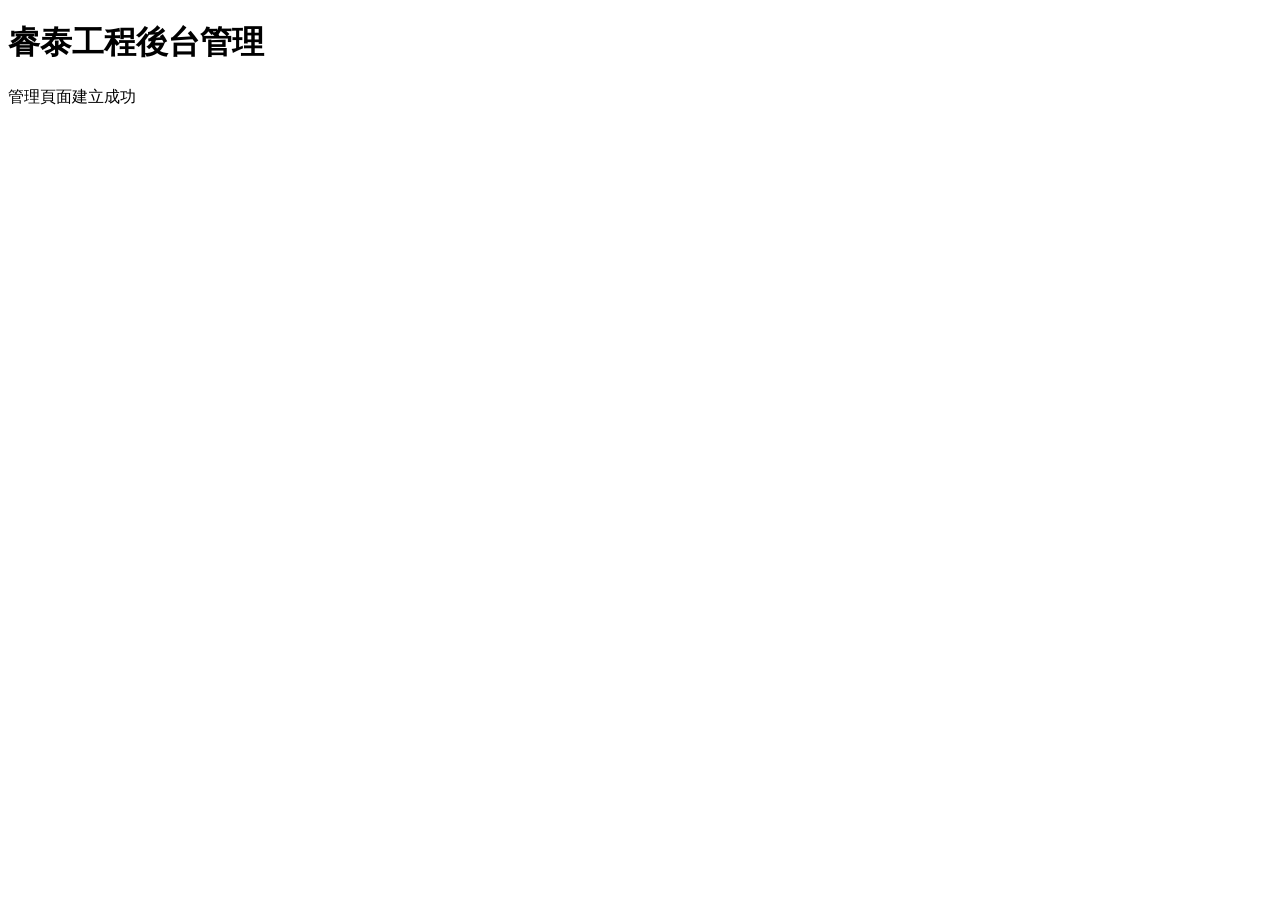
==== admin.html @ 7926442c "新增admin管理頁" ====
<!DOCTYPE html>
<html lang="zh-Hant">

<head>
  <meta charset="UTF-8">
  <meta name="viewport" content="width=device-width, initial-scale=1.0">

  <title>睿泰工程｜後台管理</title>
</head>

<body>

  <h1>睿泰工程後台管理</h1>

  <p>管理頁面建立成功</p>

</body>

</html>
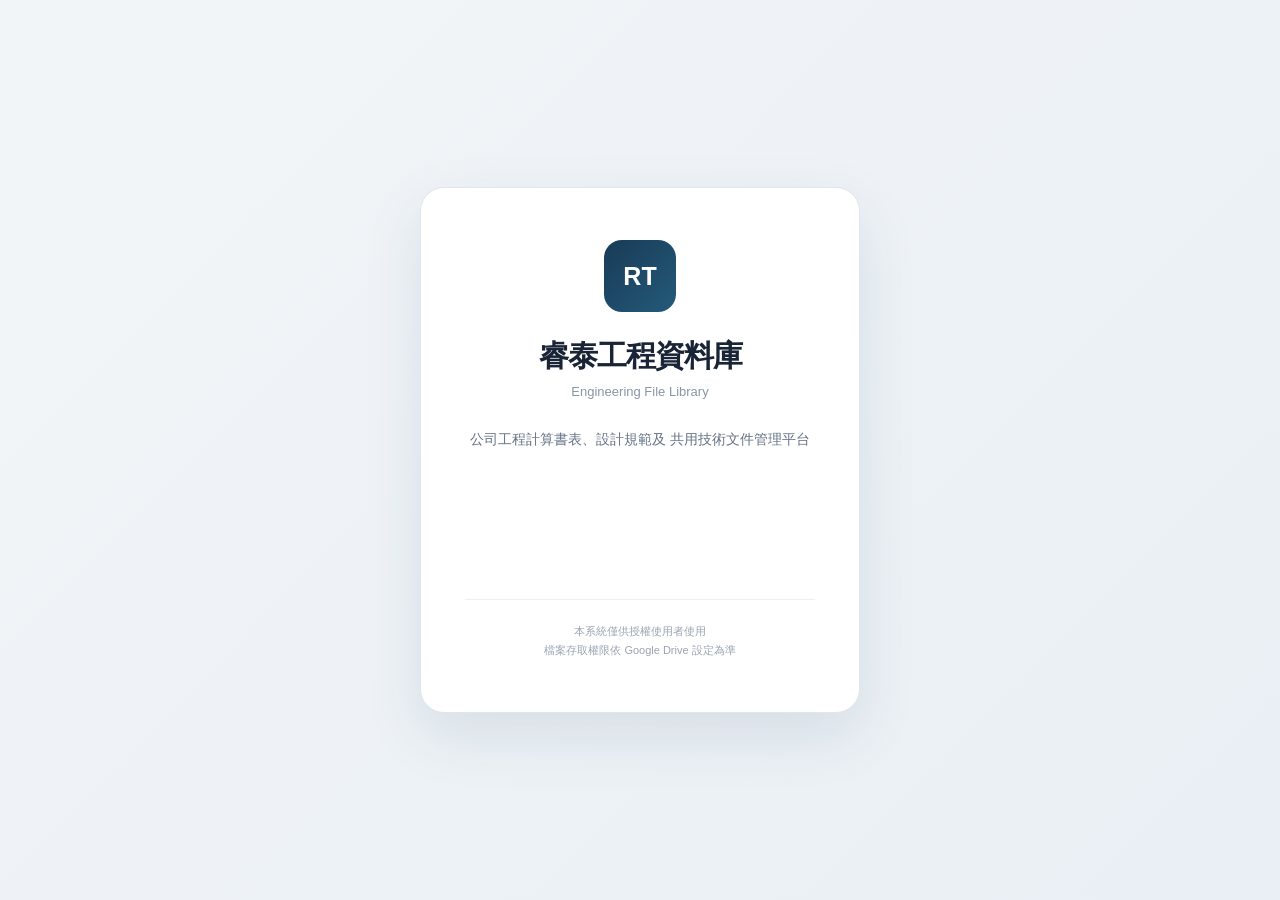
==== commit 30a5b075: "加入管理後台權限驗證" ====
--- a/admin.html
+++ b/admin.html
@@ -2,17 +2,1063 @@
 <html lang="zh-Hant">
 
 <head>
-  <meta charset="UTF-8">
-  <meta name="viewport" content="width=device-width, initial-scale=1.0">
-
-  <title>睿泰工程｜後台管理</title>
+
+    <meta charset="UTF-8">
+
+    <meta name="viewport" content="width=device-width, initial-scale=1.0">
+
+    <title>睿泰工程｜後台管理中心</title>
+
+    <link rel="stylesheet" href="styles.css">
+
+    <style>
+        .admin-page {
+            max-width: 1400px;
+            margin: 0 auto;
+            padding: 28px 24px 60px;
+        }
+
+
+        .admin-header {
+            display: flex;
+            justify-content: space-between;
+            align-items: center;
+            gap: 20px;
+
+            background: #fff;
+
+            border: 1px solid #e1e6ec;
+            border-radius: 16px;
+
+            padding: 20px 24px;
+
+            margin-bottom: 20px;
+        }
+
+
+        .admin-header h2 {
+            margin: 0;
+            font-size: 26px;
+        }
+
+
+        .admin-header p {
+            margin: 5px 0 0;
+            color: #6c7888;
+            font-size: 13px;
+        }
+
+
+        .admin-user {
+            text-align: right;
+            font-size: 13px;
+            color: #6c7888;
+        }
+
+
+        .admin-actions {
+            margin-top: 8px;
+
+            display: flex;
+            justify-content: flex-end;
+            gap: 8px;
+        }
+
+
+        .admin-actions a,
+        .admin-actions button {
+
+            border: 1px solid #dfe5ec;
+
+            background: #fff;
+
+            color: #183b56;
+
+            border-radius: 8px;
+
+            padding: 8px 12px;
+
+            font-weight: 700;
+
+            text-decoration: none;
+
+            cursor: pointer;
+        }
+
+
+        .admin-tabs {
+
+            display: flex;
+            gap: 8px;
+
+            margin-bottom: 18px;
+
+        }
+
+
+        .admin-tab {
+
+            padding: 11px 18px;
+
+            border: 1px solid #dfe5ec;
+
+            border-radius: 10px;
+
+            background: #fff;
+
+            color: #435064;
+
+            font-weight: 800;
+
+            cursor: pointer;
+        }
+
+
+        .admin-tab.active {
+
+            background: #183b56;
+            color: #fff;
+            border-color: #183b56;
+
+        }
+
+
+        .admin-panel {
+
+            background: #fff;
+
+            border: 1px solid #e1e6ec;
+
+            border-radius: 16px;
+
+            padding: 22px;
+
+        }
+
+
+        .admin-panel.hidden {
+            display: none;
+        }
+
+
+        .admin-toolbar {
+
+            display: flex;
+
+            justify-content: space-between;
+
+            align-items: center;
+
+            gap: 12px;
+
+            margin-bottom: 20px;
+        }
+
+
+        .admin-toolbar input {
+
+            flex: 1;
+
+            max-width: 460px;
+
+            padding: 11px 13px;
+
+            border: 1px solid #dfe5ec;
+
+            border-radius: 9px;
+
+            font-size: 14px;
+        }
+
+
+        .primary-btn {
+
+            border: 0;
+
+            background: #183b56;
+
+            color: #fff;
+
+            padding: 10px 15px;
+
+            border-radius: 9px;
+
+            font-weight: 800;
+
+            cursor: pointer;
+        }
+
+
+        .admin-table-wrap {
+            overflow: auto;
+        }
+
+
+        .admin-table {
+
+            width: 100%;
+
+            border-collapse: collapse;
+
+            min-width: 900px;
+        }
+
+
+        .admin-table th {
+
+            text-align: left;
+
+            padding: 11px 10px;
+
+            font-size: 12px;
+
+            color: #7c8796;
+
+            border-bottom: 1px solid #e1e6ec;
+        }
+
+
+        .admin-table td {
+
+            padding: 13px 10px;
+
+            border-bottom: 1px solid #edf0f3;
+
+            font-size: 13px;
+        }
+
+
+        .admin-row-actions {
+
+            display: flex;
+
+            flex-wrap: wrap;
+
+            gap: 6px;
+        }
+
+
+        .small-btn {
+
+            border: 1px solid #dfe5ec;
+
+            background: #fff;
+
+            color: #183b56;
+
+            padding: 7px 9px;
+
+            border-radius: 7px;
+
+            font-size: 12px;
+
+            font-weight: 700;
+
+            cursor: pointer;
+        }
+
+
+        .small-btn.warning {
+
+            background: #f5b942;
+
+            border-color: #f5b942;
+
+            color: #253342;
+        }
+
+
+        .small-btn.danger {
+
+            color: #b42318;
+
+            border-color: #efc8c5;
+        }
+
+
+        .status-y {
+
+            color: #1d7a55;
+
+            font-weight: 800;
+        }
+
+
+        .status-n {
+
+            color: #b42318;
+
+            font-weight: 800;
+        }
+
+
+        /* 彈出視窗 */
+
+        .admin-modal {
+
+            position: fixed;
+
+            inset: 0;
+
+            z-index: 9999;
+
+            background:
+                rgba(17, 35, 52, .55);
+
+            display: none;
+
+            align-items: center;
+
+            justify-content: center;
+
+            padding: 20px;
+        }
+
+
+        .admin-modal.open {
+            display: flex;
+        }
+
+
+        .admin-modal-card {
+
+            width: 100%;
+
+            max-width: 560px;
+
+            max-height: 90vh;
+
+            overflow-y: auto;
+
+            background: #fff;
+
+            border-radius: 18px;
+
+            padding: 26px;
+
+            box-shadow:
+                0 20px 70px rgba(0, 0, 0, .22);
+        }
+
+
+        .admin-modal-card h3 {
+
+            margin: 0 0 20px;
+
+        }
+
+
+        .form-group {
+
+            margin-bottom: 15px;
+
+        }
+
+
+        .form-group label {
+
+            display: block;
+
+            margin-bottom: 6px;
+
+            font-size: 13px;
+
+            font-weight: 800;
+
+        }
+
+
+        .form-group input,
+        .form-group select,
+        .form-group textarea {
+
+            width: 100%;
+
+            padding: 10px 11px;
+
+            border:
+                1px solid #dfe5ec;
+
+            border-radius: 8px;
+
+            font-family: inherit;
+
+        }
+
+
+        .form-group textarea {
+
+            min-height: 90px;
+
+            resize: vertical;
+        }
+
+
+        .modal-actions {
+
+            display: flex;
+
+            justify-content: flex-end;
+
+            gap: 8px;
+
+            margin-top: 20px;
+
+        }
+
+
+        .modal-actions button {
+
+            padding: 9px 14px;
+
+            border-radius: 8px;
+
+            border: 1px solid #dfe5ec;
+
+            background: #fff;
+
+            cursor: pointer;
+        }
+
+
+        .modal-actions .save-btn {
+
+            background: #183b56;
+
+            color: #fff;
+
+            border-color: #183b56;
+
+        }
+
+
+        .admin-message {
+
+            margin-top: 12px;
+
+            min-height: 20px;
+
+            color: #245a7a;
+
+            font-size: 13px;
+        }
+
+
+        @media(max-width:720px) {
+
+            .admin-header {
+                align-items: flex-start;
+                flex-direction: column;
+            }
+
+            .admin-user {
+                text-align: left;
+            }
+
+            .admin-actions {
+                justify-content: flex-start;
+            }
+
+            .admin-toolbar {
+                align-items: stretch;
+                flex-direction: column;
+            }
+
+            .admin-toolbar input {
+                max-width: none;
+            }
+
+        }
+    </style>
+
 </head>
 
+
 <body>
 
-  <h1>睿泰工程後台管理</h1>
-
-  <p>管理頁面建立成功</p>
+    <header class="topbar">
+
+        <div class="brand">
+
+            <div class="logo">
+                RT
+            </div>
+
+            <div>
+
+                <h1>
+                    睿泰工程後台管理中心
+                </h1>
+
+                <p>
+                    Engineering Database Administration
+                </p>
+
+            </div>
+
+        </div>
+
+    </header>
+
+
+    <main class="admin-page">
+
+
+        <!-- 上方登入資訊 -->
+
+        <section class="admin-header">
+
+            <div>
+
+                <h2>
+                    資料庫管理
+                </h2>
+
+                <p>
+                    管理公司共用檔案及系統使用者
+                </p>
+
+            </div>
+
+
+            <div class="admin-user">
+
+                <div id="adminUserInfo">
+                    讀取登入資訊中…
+                </div>
+
+                <div class="admin-actions">
+
+                    <a href="library.html">
+                        返回資料庫
+                    </a>
+
+                    <button type="button" onclick="logout()">
+                        登出
+                    </button>
+
+                </div>
+
+            </div>
+
+        </section>
+
+
+        <!-- 頁籤 -->
+
+        <div class="admin-tabs">
+
+            <button id="fileTab" class="admin-tab active" onclick="showAdminTab('files')">
+                檔案管理
+            </button>
+
+            <button id="userTab" class="admin-tab" onclick="showAdminTab('users')">
+                人員管理
+            </button>
+
+        </div>
+
+
+        <!-- =====================
+       檔案管理
+  ====================== -->
+
+        <section id="filePanel" class="admin-panel">
+
+            <div class="admin-toolbar">
+
+                <input id="adminFileSearch" type="search" placeholder="搜尋檔案名稱、分類、單位…">
+
+                <button type="button" class="primary-btn" onclick="openCreateFileModal()">
+                    ＋ 新增檔案
+                </button>
+
+            </div>
+
+
+            <div class="admin-table-wrap">
+
+                <table class="admin-table">
+
+                    <thead>
+
+                        <tr>
+
+                            <th>
+                                檔案名稱
+                            </th>
+
+                            <th>
+                                分類
+                            </th>
+
+                            <th>
+                                版本
+                            </th>
+
+                            <th>
+                                更新日期
+                            </th>
+
+                            <th>
+                                負責單位
+                            </th>
+
+                            <th>
+                                顯示
+                            </th>
+
+                            <th>
+                                操作
+                            </th>
+
+                        </tr>
+
+                    </thead>
+
+                    <tbody id="adminFileTable">
+
+                        <tr>
+
+                            <td colspan="7">
+                                讀取中…
+                            </td>
+
+                        </tr>
+
+                    </tbody>
+
+                </table>
+
+            </div>
+
+        </section>
+
+
+        <!-- =====================
+       人員管理
+  ====================== -->
+
+        <section id="userPanel" class="admin-panel hidden">
+
+            <div class="admin-toolbar">
+
+                <input id="adminUserSearch" type="search" placeholder="搜尋姓名、Email、單位…">
+
+                <button type="button" class="primary-btn" onclick="openCreateUserModal()">
+                    ＋ 新增人員
+                </button>
+
+            </div>
+
+
+            <div class="admin-table-wrap">
+
+                <table class="admin-table">
+
+                    <thead>
+
+                        <tr>
+
+                            <th>
+                                姓名
+                            </th>
+
+                            <th>
+                                Email
+                            </th>
+
+                            <th>
+                                單位
+                            </th>
+
+                            <th>
+                                權限
+                            </th>
+
+                            <th>
+                                狀態
+                            </th>
+
+                            <th>
+                                操作
+                            </th>
+
+                        </tr>
+
+                    </thead>
+
+                    <tbody id="adminUserTable">
+
+                        <tr>
+
+                            <td colspan="6">
+                                讀取中…
+                            </td>
+
+                        </tr>
+
+                    </tbody>
+
+                </table>
+
+            </div>
+
+        </section>
+
+
+    </main>
+
+
+    <!-- =====================
+     檔案新增 / 編輯
+====================== -->
+
+    <div id="fileModal" class="admin-modal">
+
+        <div class="admin-modal-card">
+
+            <h3 id="fileModalTitle">
+                新增檔案
+            </h3>
+
+
+            <div class="form-group">
+
+                <label>
+                    分類
+                </label>
+
+                <select id="fileCategory">
+
+                    <option value="土木工程">
+                        土木工程
+                    </option>
+
+                    <option value="管線工程">
+                        管線工程
+                    </option>
+
+                    <option value="水利工程">
+                        水利工程
+                    </option>
+
+                    <option value="工程管理">
+                        工程管理
+                    </option>
+
+                    <option value="設計規範">
+                        設計規範
+                    </option>
+
+                    <option value="共用工具">
+                        共用工具
+                    </option>
+
+                </select>
+
+            </div>
+
+
+            <div class="form-group">
+
+                <label>
+                    檔案名稱
+                </label>
+
+                <input id="fileTitle" type="text">
+
+            </div>
+
+
+            <div class="form-group">
+
+                <label>
+                    說明
+                </label>
+
+                <textarea id="fileDescription"></textarea>
+
+            </div>
+
+
+            <div class="form-group">
+
+                <label>
+                    版本
+                </label>
+
+                <input id="fileVersion" type="text" placeholder="例如 v1.0">
+
+            </div>
+
+
+            <div class="form-group">
+
+                <label>
+                    負責單位
+                </label>
+
+                <select id="fileOwner">
+
+                    <option value="土木組">
+                        土木組
+                    </option>
+
+                    <option value="管線組">
+                        管線組
+                    </option>
+
+                    <option value="水利組">
+                        水利組
+                    </option>
+
+                    <option value="工務組">
+                        工務組
+                    </option>
+
+                </select>
+
+            </div>
+
+
+            <div class="form-group">
+
+                <label>
+                    是否顯示
+                </label>
+
+                <select id="fileVisible">
+
+                    <option value="Y">
+                        顯示
+                    </option>
+
+                    <option value="N">
+                        隱藏
+                    </option>
+
+                </select>
+
+            </div>
+
+
+            <div id="newFileUploadGroup" class="form-group">
+
+                <label>
+                    選擇檔案
+                </label>
+
+                <input id="newFileInput" type="file" accept=".xlsx,.xlsm,.xls,.pdf,.docx">
+
+            </div>
+
+
+            <div class="modal-actions">
+
+                <button type="button" onclick="closeFileModal()">
+                    取消
+                </button>
+
+                <button type="button" class="save-btn" onclick="saveFile()">
+                    儲存
+                </button>
+
+            </div>
+
+
+            <div id="fileModalMessage" class="admin-message"></div>
+
+        </div>
+
+    </div>
+
+
+    <!-- =====================
+     更新實體檔案
+====================== -->
+
+    <div id="replaceFileModal" class="admin-modal">
+
+        <div class="admin-modal-card">
+
+            <h3>
+                更新檔案
+            </h3>
+
+            <p id="replaceFileTitle"></p>
+
+
+            <div class="form-group">
+
+                <label>
+                    新版本
+                </label>
+
+                <input id="replaceVersion" type="text" placeholder="例如 v1.3">
+
+            </div>
+
+
+            <div class="form-group">
+
+                <label>
+                    選擇新版檔案
+                </label>
+
+                <input id="replaceFileInput" type="file" accept=".xlsx,.xlsm,.xls,.pdf,.docx">
+
+            </div>
+
+
+            <div class="modal-actions">
+
+                <button type="button" onclick="closeReplaceFileModal()">
+                    取消
+                </button>
+
+                <button type="button" class="save-btn" onclick="replaceFile()">
+                    上傳並更新
+                </button>
+
+            </div>
+
+
+            <div id="replaceFileMessage" class="admin-message"></div>
+
+        </div>
+
+    </div>
+
+
+    <!-- =====================
+     人員新增 / 編輯
+====================== -->
+
+    <div id="userModal" class="admin-modal">
+
+        <div class="admin-modal-card">
+
+            <h3 id="userModalTitle">
+                新增人員
+            </h3>
+
+
+            <div class="form-group">
+
+                <label>
+                    Google Email
+                </label>
+
+                <input id="userEmail" type="email" placeholder="example@gmail.com">
+
+            </div>
+
+
+            <div class="form-group">
+
+                <label>
+                    姓名
+                </label>
+
+                <input id="userName" type="text">
+
+            </div>
+
+
+            <div class="form-group">
+
+                <label>
+                    單位
+                </label>
+
+                <select id="userUnit">
+
+                    <option value="土木組">
+                        土木組
+                    </option>
+
+                    <option value="管線組">
+                        管線組
+                    </option>
+
+                    <option value="水利組">
+                        水利組
+                    </option>
+
+                    <option value="工務組">
+                        工務組
+                    </option>
+
+                </select>
+
+            </div>
+
+
+            <div class="form-group">
+
+                <label>
+                    權限
+                </label>
+
+                <select id="userRole">
+
+                    <option value="user">
+                        一般使用者
+                    </option>
+
+                    <option value="admin">
+                        管理者
+                    </option>
+
+                </select>
+
+            </div>
+
+
+            <div class="form-group">
+
+                <label>
+                    狀態
+                </label>
+
+                <select id="userActive">
+
+                    <option value="Y">
+                        啟用
+                    </option>
+
+                    <option value="N">
+                        停用
+                    </option>
+
+                </select>
+
+            </div>
+
+
+            <div class="modal-actions">
+
+                <button type="button" onclick="closeUserModal()">
+                    取消
+                </button>
+
+                <button type="button" class="save-btn" onclick="saveUser()">
+                    儲存
+                </button>
+
+            </div>
+
+
+            <div id="userModalMessage" class="admin-message"></div>
+
+        </div>
+
+    </div>
+
+
+    <script src="config.js"></script>
+    <script src="admin.js"></script>
 
 </body>
 
--- a/styles.css
+++ b/styles.css
@@ -0,0 +1,754 @@
+:root {
+  --bg: #f4f6f8;
+  --surface: #ffffff;
+  --ink: #192536;
+  --muted: #6c7888;
+  --line: #e1e6ec;
+  --navy: #183b56;
+  --navy2: #245a7a;
+  --soft: #edf3f7;
+  --green: #1d7a55;
+  --radius: 16px;
+}
+
+* {
+  box-sizing: border-box
+}
+
+html {
+  scroll-behavior: smooth
+}
+
+body {
+  margin: 0;
+  font-family: "Noto Sans TC", "Microsoft JhengHei", Arial, sans-serif;
+  background: var(--bg);
+  color: var(--ink);
+}
+
+.topbar {
+  min-height: 72px;
+  padding: 12px clamp(20px, 4vw, 64px);
+  background: #fff;
+  border-bottom: 1px solid var(--line);
+  display: flex;
+  align-items: center;
+  justify-content: space-between;
+  gap: 20px;
+}
+
+.brand {
+  display: flex;
+  align-items: center;
+  gap: 13px
+}
+
+.logo {
+  width: 44px;
+  height: 44px;
+  border-radius: 12px;
+  display: grid;
+  place-items: center;
+  color: #fff;
+  font-weight: 900;
+  background: linear-gradient(135deg, var(--navy), var(--navy2));
+}
+
+.brand h1 {
+  font-size: 18px;
+  margin: 0
+}
+
+.brand p {
+  font-size: 11px;
+  color: var(--muted);
+  margin: 3px 0 0
+}
+
+.top-meta {
+  display: flex;
+  align-items: center;
+  gap: 8px;
+  color: var(--muted);
+  font-size: 12px
+}
+
+.dot {
+  width: 4px;
+  height: 4px;
+  border-radius: 50%;
+  background: #9aa5b1
+}
+
+.page {
+  max-width: 1440px;
+  margin: 0 auto;
+  padding: 0 24px
+}
+
+.hero {
+  padding: 54px 0 40px;
+  display: grid;
+  grid-template-columns: 1.3fr .8fr;
+  gap: 40px;
+  align-items: end;
+}
+
+.eyebrow {
+  font-size: 11px;
+  font-weight: 900;
+  letter-spacing: .16em;
+  color: var(--navy2);
+}
+
+.hero h2 {
+  font-size: clamp(32px, 4vw, 54px);
+  letter-spacing: -.035em;
+  line-height: 1.15;
+  margin: 12px 0 14px;
+}
+
+.hero p {
+  margin: 0;
+  max-width: 760px;
+  color: var(--muted);
+  line-height: 1.8;
+  font-size: 16px;
+}
+
+.summary {
+  background: var(--navy);
+  border-radius: 20px;
+  color: #fff;
+  display: grid;
+  grid-template-columns: repeat(3, 1fr);
+  overflow: hidden;
+}
+
+.summary div {
+  padding: 22px 18px;
+  border-right: 1px solid rgba(255, 255, 255, .12);
+}
+
+.summary div:last-child {
+  border-right: 0
+}
+
+.summary strong {
+  display: block;
+  font-size: 28px
+}
+
+.summary span {
+  display: block;
+  font-size: 11px;
+  opacity: .7;
+  margin-top: 4px
+}
+
+.database {
+  display: grid;
+  grid-template-columns: 230px minmax(0, 1fr);
+  gap: 20px;
+  align-items: start;
+}
+
+.sidebar {
+  position: sticky;
+  top: 20px;
+  background: #fff;
+  border: 1px solid var(--line);
+  border-radius: var(--radius);
+  padding: 18px;
+}
+
+.side-title {
+  font-size: 12px;
+  font-weight: 900;
+  color: #7b8796;
+  letter-spacing: .08em;
+  margin-bottom: 10px;
+}
+
+.category-list {
+  display: flex;
+  flex-direction: column;
+  gap: 5px
+}
+
+.category-btn {
+  border: 0;
+  background: transparent;
+  color: #435064;
+  text-align: left;
+  padding: 10px 11px;
+  border-radius: 9px;
+  font-weight: 700;
+  cursor: pointer;
+  display: flex;
+  justify-content: space-between;
+}
+
+.category-btn:hover {
+  background: #f4f7f9
+}
+
+.category-btn.active {
+  background: var(--navy);
+  color: #fff
+}
+
+.category-btn small {
+  opacity: .65
+}
+
+.side-note {
+  margin-top: 20px;
+  border-top: 1px solid var(--line);
+  padding-top: 16px;
+}
+
+.side-note strong {
+  font-size: 12px
+}
+
+.side-note p {
+  font-size: 12px;
+  color: var(--muted);
+  line-height: 1.7;
+  margin: 7px 0 0
+}
+
+.content {
+  background: #fff;
+  border: 1px solid var(--line);
+  border-radius: var(--radius);
+  padding: 22px;
+  min-width: 0;
+}
+
+.toolbar {
+  display: flex;
+  gap: 10px;
+  margin-bottom: 28px;
+}
+
+.search-box {
+  flex: 1;
+  display: flex;
+  align-items: center;
+  gap: 8px;
+  border: 1px solid var(--line);
+  border-radius: 10px;
+  padding: 0 12px;
+  background: #fff;
+}
+
+.search-box input {
+  width: 100%;
+  border: 0;
+  outline: 0;
+  padding: 12px 0;
+  font-size: 14px;
+}
+
+.toolbar select {
+  min-width: 150px;
+  border: 1px solid var(--line);
+  border-radius: 10px;
+  padding: 0 12px;
+  background: #fff;
+  color: #3f4a59;
+}
+
+.content-head {
+  display: flex;
+  justify-content: space-between;
+  align-items: end;
+  margin-bottom: 14px;
+}
+
+.content-head h3 {
+  font-size: 25px;
+  margin: 6px 0 0
+}
+
+.result-count {
+  font-size: 12px;
+  color: var(--muted)
+}
+
+.table-wrap {
+  overflow: auto
+}
+
+table {
+  width: 100%;
+  border-collapse: collapse;
+  min-width: 980px;
+}
+
+th {
+  font-size: 11px;
+  text-align: left;
+  color: #7c8796;
+  font-weight: 900;
+  padding: 11px 10px;
+  border-bottom: 1px solid var(--line);
+  white-space: nowrap;
+}
+
+td {
+  padding: 15px 10px;
+  border-bottom: 1px solid #edf0f3;
+  font-size: 13px;
+  vertical-align: middle;
+}
+
+tbody tr:hover {
+  background: #fafbfd
+}
+
+.file-title {
+  min-width: 250px
+}
+
+.file-title strong {
+  display: block;
+  font-size: 14px;
+  color: #1e2c3f;
+}
+
+.file-title span {
+  display: block;
+  color: var(--muted);
+  font-size: 12px;
+  line-height: 1.55;
+  margin-top: 4px;
+}
+
+.subcategory {
+  display: inline-block;
+  margin-top: 4px;
+  color: #7a8795;
+  font-size: 11px;
+}
+
+.status {
+  color: var(--green);
+  background: #e9f6ef;
+  font-size: 11px;
+  font-weight: 800;
+  padding: 5px 8px;
+  border-radius: 999px;
+  white-space: nowrap;
+}
+
+.download {
+  display: inline-flex;
+  justify-content: center;
+  align-items: center;
+  min-width: 82px;
+  padding: 8px 11px;
+  background: var(--navy);
+  color: #fff;
+  border-radius: 8px;
+  text-decoration: none;
+  font-size: 12px;
+  font-weight: 800;
+}
+
+.download.disabled {
+  background: #aeb7c1;
+  cursor: not-allowed;
+}
+
+.card-grid {
+  display: none
+}
+
+.empty {
+  padding: 48px 12px;
+  text-align: center;
+  color: var(--muted);
+}
+
+.rules {
+  display: grid;
+  grid-template-columns: repeat(3, 1fr);
+  gap: 14px;
+  padding: 28px 0 68px;
+}
+
+.rule-card {
+  background: #fff;
+  border: 1px solid var(--line);
+  border-radius: 14px;
+  padding: 19px;
+  display: flex;
+  gap: 14px;
+}
+
+.rule-card>span {
+  color: var(--navy2);
+  font-weight: 900;
+  font-size: 12px;
+}
+
+.rule-card h4 {
+  margin: 0 0 7px;
+  font-size: 16px
+}
+
+.rule-card p {
+  margin: 0;
+  color: var(--muted);
+  font-size: 13px;
+  line-height: 1.65
+}
+
+footer {
+  background: #152f45;
+  color: #fff;
+  padding: 25px clamp(20px, 4vw, 64px);
+  display: flex;
+  justify-content: space-between;
+  align-items: center;
+}
+
+footer span {
+  display: block;
+  opacity: .6;
+  font-size: 11px;
+  margin-top: 3px
+}
+
+footer small {
+  opacity: .65
+}
+
+@media(max-width:980px) {
+  .hero {
+    grid-template-columns: 1fr
+  }
+
+  .database {
+    grid-template-columns: 1fr
+  }
+
+  .sidebar {
+    position: static
+  }
+
+  .category-list {
+    flex-direction: row;
+    flex-wrap: wrap
+  }
+
+  .category-btn {
+    width: auto
+  }
+
+  .side-note {
+    display: none
+  }
+
+  .rules {
+    grid-template-columns: 1fr
+  }
+}
+
+@media(max-width:720px) {
+  .page {
+    padding: 0 14px
+  }
+
+  .topbar {
+    padding: 12px 14px
+  }
+
+  .top-meta {
+    display: none
+  }
+
+  .hero {
+    padding-top: 38px
+  }
+
+  .summary {
+    grid-template-columns: 1fr 1fr 1fr
+  }
+
+  .summary strong {
+    font-size: 21px
+  }
+
+  .content {
+    padding: 16px
+  }
+
+  .toolbar {
+    flex-direction: column
+  }
+
+  .toolbar select {
+    height: 42px
+  }
+
+  .table-wrap {
+    display: none
+  }
+
+  .card-grid {
+    display: grid;
+    gap: 12px
+  }
+
+  .file-card {
+    border: 1px solid var(--line);
+    border-radius: 12px;
+    padding: 15px;
+  }
+
+  .file-card-top {
+    display: flex;
+    justify-content: space-between;
+    gap: 10px
+  }
+
+  .file-card h4 {
+    margin: 8px 0 5px
+  }
+
+  .file-card p {
+    margin: 0;
+    color: var(--muted);
+    font-size: 12px;
+    line-height: 1.6
+  }
+
+  .file-card-meta {
+    display: grid;
+    grid-template-columns: 1fr 1fr;
+    gap: 8px;
+    margin: 14px 0;
+    font-size: 11px;
+    color: #667385;
+  }
+
+  .file-card .download {
+    width: 100%
+  }
+
+  footer {
+    flex-direction: column;
+    align-items: flex-start;
+    gap: 10px
+  }
+}
+
+/* =========================
+   檔案操作按鈕
+========================= */
+
+.file-actions {
+  display: flex;
+  align-items: center;
+  flex-wrap: wrap;
+  gap: 6px;
+}
+
+.action-btn {
+  display: inline-flex;
+  align-items: center;
+  justify-content: center;
+
+  min-width: 62px;
+
+  padding: 8px 11px;
+
+  border-radius: 8px;
+
+  border: 1px solid var(--line);
+
+  text-decoration: none;
+
+  font-family: inherit;
+
+  font-size: 12px;
+  font-weight: 800;
+
+  cursor: pointer;
+}
+
+.view-btn {
+  background: #fff;
+  color: var(--navy);
+  border-color: var(--navy);
+}
+
+.download-btn {
+  background: var(--navy);
+  color: #fff;
+  border-color: var(--navy);
+}
+
+.admin-btn {
+  background: #e8a93b;
+  color: #fff;
+  border-color: #e8a93b;
+}
+
+.action-btn:hover {
+  opacity: .85;
+}
+
+.disabled-text {
+  color: #999;
+  font-size: 12px;
+}
+
+
+/* =========================
+   更新檔案視窗
+========================= */
+
+.modal {
+  position: fixed;
+
+  inset: 0;
+
+  z-index: 9999;
+
+  background:
+    rgba(17, 35, 52, .55);
+
+  align-items: center;
+
+  justify-content: center;
+
+  padding: 20px;
+}
+
+
+.modal-card {
+
+  width: 100%;
+
+  max-width: 460px;
+
+  background: #fff;
+
+  border-radius: 18px;
+
+  padding: 28px;
+
+  box-shadow:
+    0 20px 70px rgba(0, 0, 0, .22);
+
+}
+
+
+.modal-card h3 {
+
+  margin:
+    0 0 8px;
+
+  font-size: 22px;
+
+}
+
+
+.modal-card p {
+
+  color: var(--muted);
+
+  margin:
+    0 0 20px;
+
+}
+
+
+.modal-card label {
+
+  display: block;
+
+  margin:
+    17px 0;
+
+  font-size: 13px;
+
+  font-weight: 700;
+
+}
+
+
+.modal-card input {
+
+  width: 100%;
+
+  margin-top: 7px;
+
+  padding: 11px;
+
+  border:
+    1px solid var(--line);
+
+  border-radius: 8px;
+
+}
+
+
+.modal-actions {
+
+  display: flex;
+
+  justify-content: flex-end;
+
+  gap: 10px;
+
+  margin-top: 22px;
+
+}
+
+
+.modal-actions button {
+
+  padding:
+    9px 15px;
+
+  border-radius: 8px;
+
+  border:
+    1px solid var(--line);
+
+  background: #fff;
+
+  cursor: pointer;
+
+}
+
+
+.modal-actions button:last-child {
+
+  background:
+    var(--navy);
+
+  color: #fff;
+
+  border-color:
+    var(--navy);
+
+}
+
+
+#updateStatus {
+
+  margin-top: 14px;
+
+  font-size: 13px;
+
+  color:
+    var(--navy2);
+
+}
